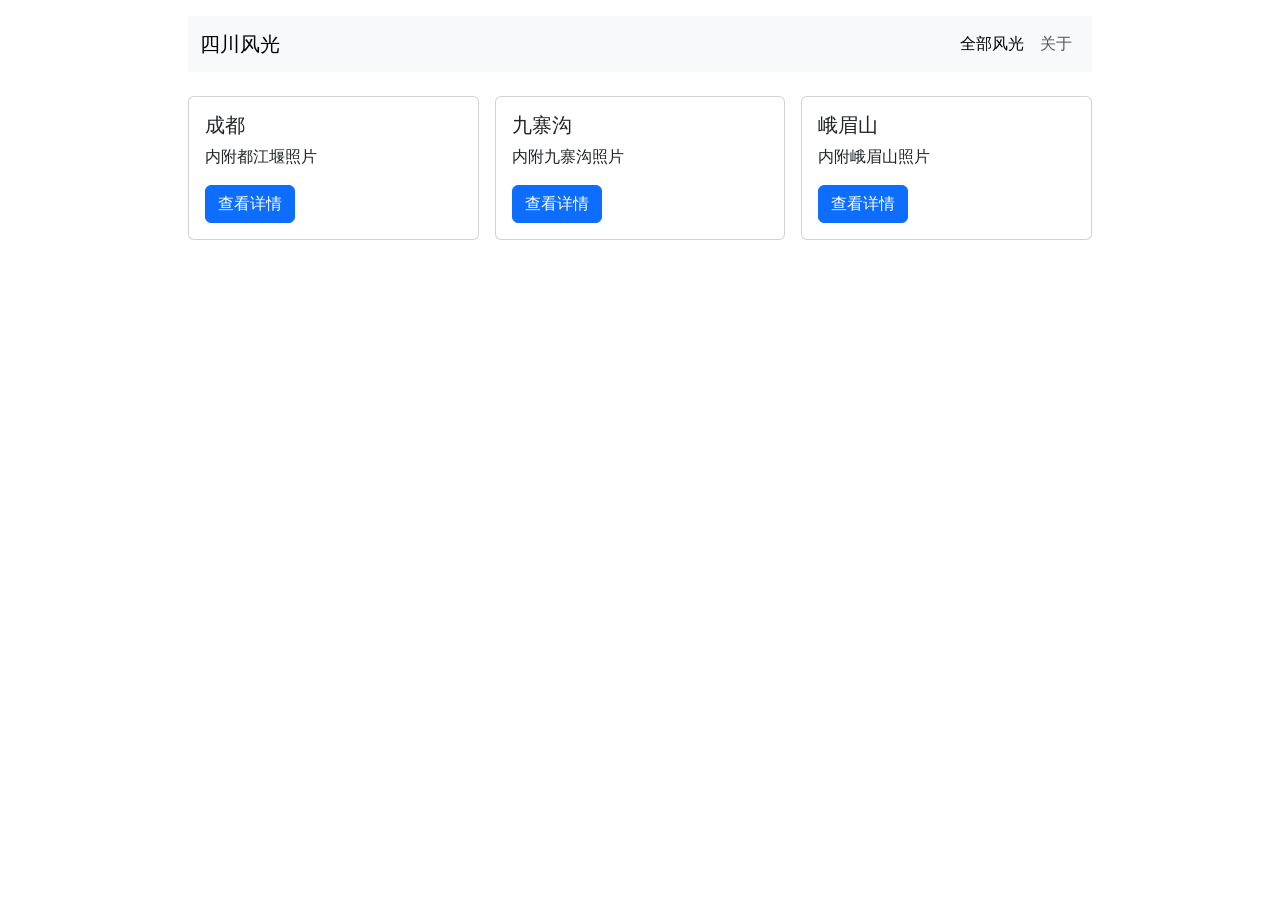
==== 家乡风光/index.html @ c03a91a8 "添加课程展示页与FLEX导航" ====
<!DOCTYPE html>
<html lang="zh-CN">
<head>
  <meta charset="UTF-8">
  <meta name="viewport" content="width=device-width, initial-scale=1.0">
  <title>家乡风光</title>
   <link href="https://cdn.jsdelivr.net/npm/bootstrap@5.3.2/dist/css/bootstrap.min.css" rel="stylesheet">
  <link rel="stylesheet" href="courses.css">
</head>
<body>
  <main>
    <section id="courses">
      <div class="card-grid">
        <div class="container">
            <nav class="navbar navbar-expand-md bg-body-tertiary mb-4">
                <div class="container">
                    <a class="navbar-brand" href="#">四川风光</a>
                    <div class="navbar-nav">
                        <a class="nav-link active" href="#">全部风光</a>
                        <a class="nav-link" href="#">关于</a>
                    </div>
                </div>
            </nav>
            <div class="row g-3">
                <div class="col-md-6 col-lg-4">
                    <div class="card">
                        <div class="card-body">
                            <h5 class="card-title">成都</h5>
                            <p class="card-text">内附都江堰照片</p>
                            <a href="都江堰.webp" class="btn btn-primary">查看详情</a>
                        </div>
                    </div>
                </div>
                <div class="col-md-6 col-lg-4">
                    <div class="card">
                        <div class="card-body">
                            <h5 class="card-title">九寨沟</h5>
                            <p class="card-text">内附九寨沟照片</p>
                            <a href="九寨沟.webp" class="btn btn-primary">查看详情</a>
                        </div>
                    </div>
                </div>
                <div class="col-md-6 col-lg-4">
                    <div class="card">
                        <div class="card-body">
                            <h5 class="card-title">峨眉山</h5>
                            <p class="card-text">内附峨眉山照片</p>
                            <a href="峨眉山.webp" class="btn btn-primary">查看详情</a>
                        </div>
                    </div>
                </div>
            </div>
        </div>
    </div>
</section>
</main>
</body>
</html>
---- 家乡风光/courses.css ----
*{
    box-sizing: border-box;
}
body{
    font-family:"Microsoft YaHei", sans-serif;
    margin: 0;
    color: #333;
}
.nav-wrap{
    max-width:960px;
    margin: 0 auto;
    padding: 12px 16px;
    display: flex;
    justify-content: space-between;
    align-items: center;
    flex-wrap: wrap;
    gap: 8px;
}
.main-nav{
    display: flex;
    gap: 16px;
}
.main-nav a{
    color: #0d6efd;
    text-decoration: none;
}
.card-grid {
    max-width: 960px;
    margin: 0 auto;
    padding: 16px;
    display: grid;
    grid-template-columns: repeat(auto-fit, minmax(260px, 1fr));
    gap: 16px;
}
.course-card {
    border: 1px solid #dee2e6;
    border-radius: 8px;
    padding: 16px;
}
.course-card img {
    width: 100%;
    border-radius: 6px;
}
@media (min-width: 992px) {
    .course-card { padding: 24px; }
}
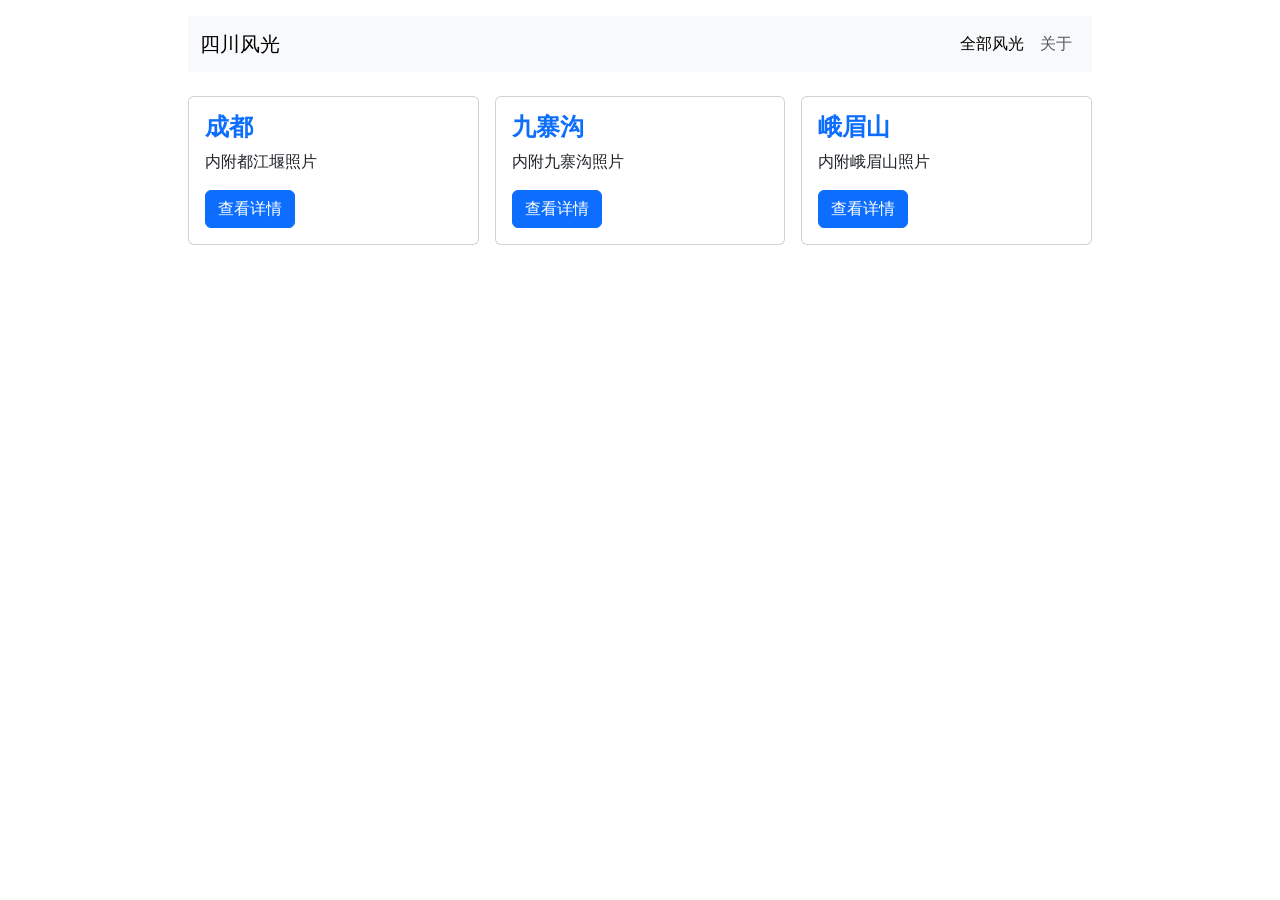
==== commit a930d068: "色调模式随系统变化" ====
--- a/家乡风光/index.html
+++ b/家乡风光/index.html
@@ -4,6 +4,18 @@
   <meta charset="UTF-8">
   <meta name="viewport" content="width=device-width, initial-scale=1.0">
   <title>家乡风光</title>
+  <script>
+    // 跟随系统深色模式：系统是深色就给 <html> 加 data-bs-theme="dark"
+    (function () {
+      var mq = window.matchMedia('(prefers-color-scheme: dark)');
+      function apply() {
+        document.documentElement.setAttribute('data-bs-theme', mq.matches ? 'dark' : 'light');
+      }
+      apply();
+      // 系统主题切换时实时跟随，不用刷新页面
+      mq.addEventListener('change', apply);
+    })();
+  </script>
    <link href="https://cdn.jsdelivr.net/npm/bootstrap@5.3.2/dist/css/bootstrap.min.css" rel="stylesheet">
   <link rel="stylesheet" href="courses.css">
 </head>
--- a/家乡风光/courses.css
+++ b/家乡风光/courses.css
@@ -4,7 +4,7 @@
 body{
     font-family:"Microsoft YaHei", sans-serif;
     margin: 0;
-    color: #333;
+    color: var(--bs-body-color);
 }
 .nav-wrap{
     max-width:960px;
@@ -44,3 +44,8 @@
 @media (min-width: 992px) {
     .course-card { padding: 24px; }
 }
+.card .card-title {
+    color: var(--bs-primary);
+    font-size: clamp(16px, 2.5vw, 24px);
+    font-weight: bold;
+}
